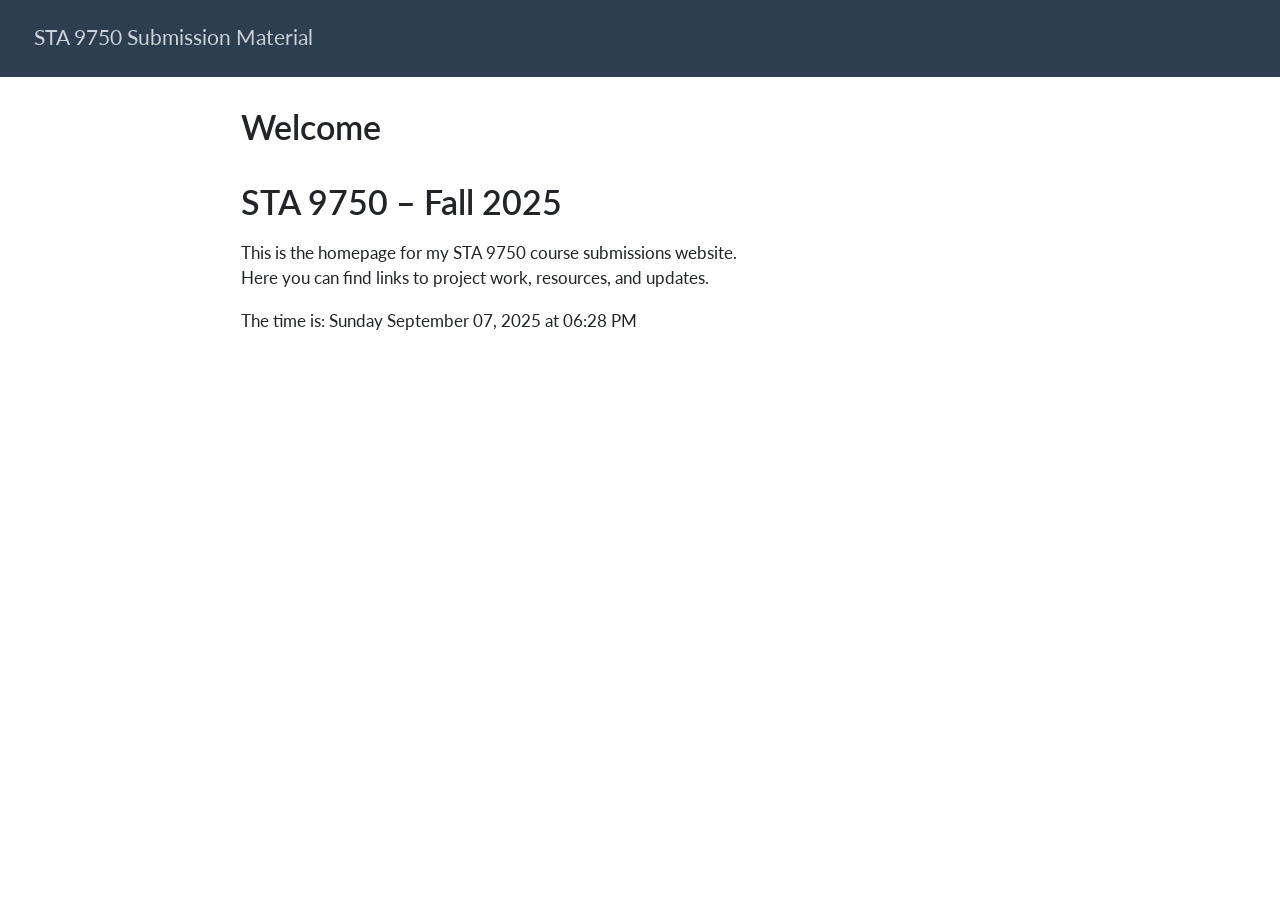
==== docs/index.html @ 11471ab5 "initial commit" ====
<!DOCTYPE html>
<html xmlns="http://www.w3.org/1999/xhtml" lang="en" xml:lang="en"><head>

<meta charset="utf-8">
<meta name="generator" content="quarto-1.8.24">

<meta name="viewport" content="width=device-width, initial-scale=1.0, user-scalable=yes">


<title>Welcome – STA 9750 Submission Material</title>
<style>
code{white-space: pre-wrap;}
span.smallcaps{font-variant: small-caps;}
div.columns{display: flex; gap: min(4vw, 1.5em);}
div.column{flex: auto; overflow-x: auto;}
div.hanging-indent{margin-left: 1.5em; text-indent: -1.5em;}
ul.task-list{list-style: none;}
ul.task-list li input[type="checkbox"] {
  width: 0.8em;
  margin: 0 0.8em 0.2em -1em; /* quarto-specific, see https://github.com/quarto-dev/quarto-cli/issues/4556 */ 
  vertical-align: middle;
}
</style>


<script src="site_libs/quarto-nav/quarto-nav.js"></script>
<script src="site_libs/quarto-nav/headroom.min.js"></script>
<script src="site_libs/clipboard/clipboard.min.js"></script>
<script src="site_libs/quarto-search/autocomplete.umd.js"></script>
<script src="site_libs/quarto-search/fuse.min.js"></script>
<script src="site_libs/quarto-search/quarto-search.js"></script>
<meta name="quarto:offset" content="./">
<script src="site_libs/quarto-html/quarto.js" type="module"></script>
<script src="site_libs/quarto-html/tabsets/tabsets.js" type="module"></script>
<script src="site_libs/quarto-html/axe/axe-check.js" type="module"></script>
<script src="site_libs/quarto-html/popper.min.js"></script>
<script src="site_libs/quarto-html/tippy.umd.min.js"></script>
<script src="site_libs/quarto-html/anchor.min.js"></script>
<link href="site_libs/quarto-html/tippy.css" rel="stylesheet">
<link href="site_libs/quarto-html/quarto-syntax-highlighting-dc55a5b9e770e841cd82e46aadbfb9b0.css" rel="stylesheet" id="quarto-text-highlighting-styles">
<script src="site_libs/bootstrap/bootstrap.min.js"></script>
<link href="site_libs/bootstrap/bootstrap-icons.css" rel="stylesheet">
<link href="site_libs/bootstrap/bootstrap-466483732dcb0cea7139c1eae81929d3.min.css" rel="stylesheet" append-hash="true" id="quarto-bootstrap" data-mode="light">
<script id="quarto-search-options" type="application/json">{
  "location": "navbar",
  "copy-button": false,
  "collapse-after": 3,
  "panel-placement": "end",
  "type": "overlay",
  "limit": 50,
  "keyboard-shortcut": [
    "f",
    "/",
    "s"
  ],
  "show-item-context": false,
  "language": {
    "search-no-results-text": "No results",
    "search-matching-documents-text": "matching documents",
    "search-copy-link-title": "Copy link to search",
    "search-hide-matches-text": "Hide additional matches",
    "search-more-match-text": "more match in this document",
    "search-more-matches-text": "more matches in this document",
    "search-clear-button-title": "Clear",
    "search-text-placeholder": "",
    "search-detached-cancel-button-title": "Cancel",
    "search-submit-button-title": "Submit",
    "search-label": "Search"
  }
}</script>


</head>

<body class="nav-fixed fullcontent quarto-light">

<div id="quarto-search-results"></div>
  <header id="quarto-header" class="headroom fixed-top">
    <nav class="navbar navbar-expand-lg " data-bs-theme="dark">
      <div class="navbar-container container-fluid">
      <div class="navbar-brand-container mx-auto">
    <a href="./index.html" class="navbar-brand navbar-brand-logo">
    </a>
    <a class="navbar-brand" href="./index.html">
    <span class="navbar-title">STA 9750 Submission Material</span>
    </a>
  </div>
        <div class="quarto-navbar-tools tools-end">
</div>
      </div> <!-- /container-fluid -->
    </nav>
</header>
<!-- content -->
<div id="quarto-content" class="quarto-container page-columns page-rows-contents page-layout-article page-navbar">
<!-- sidebar -->
<!-- margin-sidebar -->
    
<!-- main -->
<main class="content" id="quarto-document-content">

<header id="title-block-header" class="quarto-title-block default">
<div class="quarto-title">
<h1 class="title">Welcome</h1>
</div>



<div class="quarto-title-meta">

    
  
    
  </div>
  


</header>


<section id="sta-9750-fall-2025" class="level1">
<h1>STA 9750 – Fall 2025</h1>
<p>This is the homepage for my STA 9750 course submissions website.<br>
Here you can find links to project work, resources, and updates.</p>
<p>The time is: Sunday September 07, 2025 at 06:28 PM</p>


</section>

</main> <!-- /main -->
<script id="quarto-html-after-body" type="application/javascript">
  window.document.addEventListener("DOMContentLoaded", function (event) {
    const icon = "";
    const anchorJS = new window.AnchorJS();
    anchorJS.options = {
      placement: 'right',
      icon: icon
    };
    anchorJS.add('.anchored');
    const isCodeAnnotation = (el) => {
      for (const clz of el.classList) {
        if (clz.startsWith('code-annotation-')) {                     
          return true;
        }
      }
      return false;
    }
    const onCopySuccess = function(e) {
      // button target
      const button = e.trigger;
      // don't keep focus
      button.blur();
      // flash "checked"
      button.classList.add('code-copy-button-checked');
      var currentTitle = button.getAttribute("title");
      button.setAttribute("title", "Copied!");
      let tooltip;
      if (window.bootstrap) {
        button.setAttribute("data-bs-toggle", "tooltip");
        button.setAttribute("data-bs-placement", "left");
        button.setAttribute("data-bs-title", "Copied!");
        tooltip = new bootstrap.Tooltip(button, 
          { trigger: "manual", 
            customClass: "code-copy-button-tooltip",
            offset: [0, -8]});
        tooltip.show();    
      }
      setTimeout(function() {
        if (tooltip) {
          tooltip.hide();
          button.removeAttribute("data-bs-title");
          button.removeAttribute("data-bs-toggle");
          button.removeAttribute("data-bs-placement");
        }
        button.setAttribute("title", currentTitle);
        button.classList.remove('code-copy-button-checked');
      }, 1000);
      // clear code selection
      e.clearSelection();
    }
    const getTextToCopy = function(trigger) {
      const outerScaffold = trigger.parentElement.cloneNode(true);
      const codeEl = outerScaffold.querySelector('code');
      for (const childEl of codeEl.children) {
        if (isCodeAnnotation(childEl)) {
          childEl.remove();
        }
      }
      return codeEl.innerText;
    }
    const clipboard = new window.ClipboardJS('.code-copy-button:not([data-in-quarto-modal])', {
      text: getTextToCopy
    });
    clipboard.on('success', onCopySuccess);
    if (window.document.getElementById('quarto-embedded-source-code-modal')) {
      const clipboardModal = new window.ClipboardJS('.code-copy-button[data-in-quarto-modal]', {
        text: getTextToCopy,
        container: window.document.getElementById('quarto-embedded-source-code-modal')
      });
      clipboardModal.on('success', onCopySuccess);
    }
      var localhostRegex = new RegExp(/^(?:http|https):\/\/localhost\:?[0-9]*\//);
      var mailtoRegex = new RegExp(/^mailto:/);
        var filterRegex = new RegExp("https:\/\/<swarnadeeproy10>\.github\.io\/STA9750-2025-FALL\/");
      var isInternal = (href) => {
          return filterRegex.test(href) || localhostRegex.test(href) || mailtoRegex.test(href);
      }
      // Inspect non-navigation links and adorn them if external
     var links = window.document.querySelectorAll('a[href]:not(.nav-link):not(.navbar-brand):not(.toc-action):not(.sidebar-link):not(.sidebar-item-toggle):not(.pagination-link):not(.no-external):not([aria-hidden]):not(.dropdown-item):not(.quarto-navigation-tool):not(.about-link)');
      for (var i=0; i<links.length; i++) {
        const link = links[i];
        if (!isInternal(link.href)) {
          // undo the damage that might have been done by quarto-nav.js in the case of
          // links that we want to consider external
          if (link.dataset.originalHref !== undefined) {
            link.href = link.dataset.originalHref;
          }
        }
      }
    function tippyHover(el, contentFn, onTriggerFn, onUntriggerFn) {
      const config = {
        allowHTML: true,
        maxWidth: 500,
        delay: 100,
        arrow: false,
        appendTo: function(el) {
            return el.parentElement;
        },
        interactive: true,
        interactiveBorder: 10,
        theme: 'quarto',
        placement: 'bottom-start',
      };
      if (contentFn) {
        config.content = contentFn;
      }
      if (onTriggerFn) {
        config.onTrigger = onTriggerFn;
      }
      if (onUntriggerFn) {
        config.onUntrigger = onUntriggerFn;
      }
      window.tippy(el, config); 
    }
    const noterefs = window.document.querySelectorAll('a[role="doc-noteref"]');
    for (var i=0; i<noterefs.length; i++) {
      const ref = noterefs[i];
      tippyHover(ref, function() {
        // use id or data attribute instead here
        let href = ref.getAttribute('data-footnote-href') || ref.getAttribute('href');
        try { href = new URL(href).hash; } catch {}
        const id = href.replace(/^#\/?/, "");
        const note = window.document.getElementById(id);
        if (note) {
          return note.innerHTML;
        } else {
          return "";
        }
      });
    }
    const xrefs = window.document.querySelectorAll('a.quarto-xref');
    const processXRef = (id, note) => {
      // Strip column container classes
      const stripColumnClz = (el) => {
        el.classList.remove("page-full", "page-columns");
        if (el.children) {
          for (const child of el.children) {
            stripColumnClz(child);
          }
        }
      }
      stripColumnClz(note)
      if (id === null || id.startsWith('sec-')) {
        // Special case sections, only their first couple elements
        const container = document.createElement("div");
        if (note.children && note.children.length > 2) {
          container.appendChild(note.children[0].cloneNode(true));
          for (let i = 1; i < note.children.length; i++) {
            const child = note.children[i];
            if (child.tagName === "P" && child.innerText === "") {
              continue;
            } else {
              container.appendChild(child.cloneNode(true));
              break;
            }
          }
          if (window.Quarto?.typesetMath) {
            window.Quarto.typesetMath(container);
          }
          return container.innerHTML
        } else {
          if (window.Quarto?.typesetMath) {
            window.Quarto.typesetMath(note);
          }
          return note.innerHTML;
        }
      } else {
        // Remove any anchor links if they are present
        const anchorLink = note.querySelector('a.anchorjs-link');
        if (anchorLink) {
          anchorLink.remove();
        }
        if (window.Quarto?.typesetMath) {
          window.Quarto.typesetMath(note);
        }
        if (note.classList.contains("callout")) {
          return note.outerHTML;
        } else {
          return note.innerHTML;
        }
      }
    }
    for (var i=0; i<xrefs.length; i++) {
      const xref = xrefs[i];
      tippyHover(xref, undefined, function(instance) {
        instance.disable();
        let url = xref.getAttribute('href');
        let hash = undefined; 
        if (url.startsWith('#')) {
          hash = url;
        } else {
          try { hash = new URL(url).hash; } catch {}
        }
        if (hash) {
          const id = hash.replace(/^#\/?/, "");
          const note = window.document.getElementById(id);
          if (note !== null) {
            try {
              const html = processXRef(id, note.cloneNode(true));
              instance.setContent(html);
            } finally {
              instance.enable();
              instance.show();
            }
          } else {
            // See if we can fetch this
            fetch(url.split('#')[0])
            .then(res => res.text())
            .then(html => {
              const parser = new DOMParser();
              const htmlDoc = parser.parseFromString(html, "text/html");
              const note = htmlDoc.getElementById(id);
              if (note !== null) {
                const html = processXRef(id, note);
                instance.setContent(html);
              } 
            }).finally(() => {
              instance.enable();
              instance.show();
            });
          }
        } else {
          // See if we can fetch a full url (with no hash to target)
          // This is a special case and we should probably do some content thinning / targeting
          fetch(url)
          .then(res => res.text())
          .then(html => {
            const parser = new DOMParser();
            const htmlDoc = parser.parseFromString(html, "text/html");
            const note = htmlDoc.querySelector('main.content');
            if (note !== null) {
              // This should only happen for chapter cross references
              // (since there is no id in the URL)
              // remove the first header
              if (note.children.length > 0 && note.children[0].tagName === "HEADER") {
                note.children[0].remove();
              }
              const html = processXRef(null, note);
              instance.setContent(html);
            } 
          }).finally(() => {
            instance.enable();
            instance.show();
          });
        }
      }, function(instance) {
      });
    }
        let selectedAnnoteEl;
        const selectorForAnnotation = ( cell, annotation) => {
          let cellAttr = 'data-code-cell="' + cell + '"';
          let lineAttr = 'data-code-annotation="' +  annotation + '"';
          const selector = 'span[' + cellAttr + '][' + lineAttr + ']';
          return selector;
        }
        const selectCodeLines = (annoteEl) => {
          const doc = window.document;
          const targetCell = annoteEl.getAttribute("data-target-cell");
          const targetAnnotation = annoteEl.getAttribute("data-target-annotation");
          const annoteSpan = window.document.querySelector(selectorForAnnotation(targetCell, targetAnnotation));
          const lines = annoteSpan.getAttribute("data-code-lines").split(",");
          const lineIds = lines.map((line) => {
            return targetCell + "-" + line;
          })
          let top = null;
          let height = null;
          let parent = null;
          if (lineIds.length > 0) {
              //compute the position of the single el (top and bottom and make a div)
              const el = window.document.getElementById(lineIds[0]);
              top = el.offsetTop;
              height = el.offsetHeight;
              parent = el.parentElement.parentElement;
            if (lineIds.length > 1) {
              const lastEl = window.document.getElementById(lineIds[lineIds.length - 1]);
              const bottom = lastEl.offsetTop + lastEl.offsetHeight;
              height = bottom - top;
            }
            if (top !== null && height !== null && parent !== null) {
              // cook up a div (if necessary) and position it 
              let div = window.document.getElementById("code-annotation-line-highlight");
              if (div === null) {
                div = window.document.createElement("div");
                div.setAttribute("id", "code-annotation-line-highlight");
                div.style.position = 'absolute';
                parent.appendChild(div);
              }
              div.style.top = top - 2 + "px";
              div.style.height = height + 4 + "px";
              div.style.left = 0;
              let gutterDiv = window.document.getElementById("code-annotation-line-highlight-gutter");
              if (gutterDiv === null) {
                gutterDiv = window.document.createElement("div");
                gutterDiv.setAttribute("id", "code-annotation-line-highlight-gutter");
                gutterDiv.style.position = 'absolute';
                const codeCell = window.document.getElementById(targetCell);
                const gutter = codeCell.querySelector('.code-annotation-gutter');
                gutter.appendChild(gutterDiv);
              }
              gutterDiv.style.top = top - 2 + "px";
              gutterDiv.style.height = height + 4 + "px";
            }
            selectedAnnoteEl = annoteEl;
          }
        };
        const unselectCodeLines = () => {
          const elementsIds = ["code-annotation-line-highlight", "code-annotation-line-highlight-gutter"];
          elementsIds.forEach((elId) => {
            const div = window.document.getElementById(elId);
            if (div) {
              div.remove();
            }
          });
          selectedAnnoteEl = undefined;
        };
          // Handle positioning of the toggle
      window.addEventListener(
        "resize",
        throttle(() => {
          elRect = undefined;
          if (selectedAnnoteEl) {
            selectCodeLines(selectedAnnoteEl);
          }
        }, 10)
      );
      function throttle(fn, ms) {
      let throttle = false;
      let timer;
        return (...args) => {
          if(!throttle) { // first call gets through
              fn.apply(this, args);
              throttle = true;
          } else { // all the others get throttled
              if(timer) clearTimeout(timer); // cancel #2
              timer = setTimeout(() => {
                fn.apply(this, args);
                timer = throttle = false;
              }, ms);
          }
        };
      }
        // Attach click handler to the DT
        const annoteDls = window.document.querySelectorAll('dt[data-target-cell]');
        for (const annoteDlNode of annoteDls) {
          annoteDlNode.addEventListener('click', (event) => {
            const clickedEl = event.target;
            if (clickedEl !== selectedAnnoteEl) {
              unselectCodeLines();
              const activeEl = window.document.querySelector('dt[data-target-cell].code-annotation-active');
              if (activeEl) {
                activeEl.classList.remove('code-annotation-active');
              }
              selectCodeLines(clickedEl);
              clickedEl.classList.add('code-annotation-active');
            } else {
              // Unselect the line
              unselectCodeLines();
              clickedEl.classList.remove('code-annotation-active');
            }
          });
        }
    const findCites = (el) => {
      const parentEl = el.parentElement;
      if (parentEl) {
        const cites = parentEl.dataset.cites;
        if (cites) {
          return {
            el,
            cites: cites.split(' ')
          };
        } else {
          return findCites(el.parentElement)
        }
      } else {
        return undefined;
      }
    };
    var bibliorefs = window.document.querySelectorAll('a[role="doc-biblioref"]');
    for (var i=0; i<bibliorefs.length; i++) {
      const ref = bibliorefs[i];
      const citeInfo = findCites(ref);
      if (citeInfo) {
        tippyHover(citeInfo.el, function() {
          var popup = window.document.createElement('div');
          citeInfo.cites.forEach(function(cite) {
            var citeDiv = window.document.createElement('div');
            citeDiv.classList.add('hanging-indent');
            citeDiv.classList.add('csl-entry');
            var biblioDiv = window.document.getElementById('ref-' + cite);
            if (biblioDiv) {
              citeDiv.innerHTML = biblioDiv.innerHTML;
            }
            popup.appendChild(citeDiv);
          });
          return popup.innerHTML;
        });
      }
    }
  });
  </script>
</div> <!-- /content -->




</body></html>
---- docs/site_libs/quarto-html/tippy.css ----
.tippy-box[data-animation=fade][data-state=hidden]{opacity:0}[data-tippy-root]{max-width:calc(100vw - 10px)}.tippy-box{position:relative;background-color:#333;color:#fff;border-radius:4px;font-size:14px;line-height:1.4;white-space:normal;outline:0;transition-property:transform,visibility,opacity}.tippy-box[data-placement^=top]>.tippy-arrow{bottom:0}.tippy-box[data-placement^=top]>.tippy-arrow:before{bottom:-7px;left:0;border-width:8px 8px 0;border-top-color:initial;transform-origin:center top}.tippy-box[data-placement^=bottom]>.tippy-arrow{top:0}.tippy-box[data-placement^=bottom]>.tippy-arrow:before{top:-7px;left:0;border-width:0 8px 8px;border-bottom-color:initial;transform-origin:center bottom}.tippy-box[data-placement^=left]>.tippy-arrow{right:0}.tippy-box[data-placement^=left]>.tippy-arrow:before{border-width:8px 0 8px 8px;border-left-color:initial;right:-7px;transform-origin:center left}.tippy-box[data-placement^=right]>.tippy-arrow{left:0}.tippy-box[data-placement^=right]>.tippy-arrow:before{left:-7px;border-width:8px 8px 8px 0;border-right-color:initial;transform-origin:center right}.tippy-box[data-inertia][data-state=visible]{transition-timing-function:cubic-bezier(.54,1.5,.38,1.11)}.tippy-arrow{width:16px;height:16px;color:#333}.tippy-arrow:before{content:"";position:absolute;border-color:transparent;border-style:solid}.tippy-content{position:relative;padding:5px 9px;z-index:1}
---- docs/site_libs/quarto-html/quarto-syntax-highlighting-dc55a5b9e770e841cd82e46aadbfb9b0.css ----
/* quarto syntax highlight colors */
:root {
  --quarto-hl-ot-color: #003B4F;
  --quarto-hl-at-color: #657422;
  --quarto-hl-ss-color: #20794D;
  --quarto-hl-an-color: #5E5E5E;
  --quarto-hl-fu-color: #4758AB;
  --quarto-hl-st-color: #20794D;
  --quarto-hl-cf-color: #003B4F;
  --quarto-hl-op-color: #5E5E5E;
  --quarto-hl-er-color: #AD0000;
  --quarto-hl-bn-color: #AD0000;
  --quarto-hl-al-color: #AD0000;
  --quarto-hl-va-color: #111111;
  --quarto-hl-bu-color: inherit;
  --quarto-hl-ex-color: inherit;
  --quarto-hl-pp-color: #AD0000;
  --quarto-hl-in-color: #5E5E5E;
  --quarto-hl-vs-color: #20794D;
  --quarto-hl-wa-color: #5E5E5E;
  --quarto-hl-do-color: #5E5E5E;
  --quarto-hl-im-color: #00769E;
  --quarto-hl-ch-color: #20794D;
  --quarto-hl-dt-color: #AD0000;
  --quarto-hl-fl-color: #AD0000;
  --quarto-hl-co-color: #5E5E5E;
  --quarto-hl-cv-color: #5E5E5E;
  --quarto-hl-cn-color: #8f5902;
  --quarto-hl-sc-color: #5E5E5E;
  --quarto-hl-dv-color: #AD0000;
  --quarto-hl-kw-color: #003B4F;
}

/* other quarto variables */
:root {
  --quarto-font-monospace: SFMono-Regular, Menlo, Monaco, Consolas, "Liberation Mono", "Courier New", monospace;
}

/* syntax highlight based on Pandoc's rules */
pre > code.sourceCode > span {
  color: #003B4F;
}

code.sourceCode > span {
  color: #003B4F;
}

div.sourceCode,
div.sourceCode pre.sourceCode {
  color: #003B4F;
}

/* Normal */
code span {
  color: #003B4F;
}

/* Alert */
code span.al {
  color: #AD0000;
  font-style: inherit;
}

/* Annotation */
code span.an {
  color: #5E5E5E;
  font-style: inherit;
}

/* Attribute */
code span.at {
  color: #657422;
  font-style: inherit;
}

/* BaseN */
code span.bn {
  color: #AD0000;
  font-style: inherit;
}

/* BuiltIn */
code span.bu {
  font-style: inherit;
}

/* ControlFlow */
code span.cf {
  color: #003B4F;
  font-weight: bold;
  font-style: inherit;
}

/* Char */
code span.ch {
  color: #20794D;
  font-style: inherit;
}

/* Constant */
code span.cn {
  color: #8f5902;
  font-style: inherit;
}

/* Comment */
code span.co {
  color: #5E5E5E;
  font-style: inherit;
}

/* CommentVar */
code span.cv {
  color: #5E5E5E;
  font-style: italic;
}

/* Documentation */
code span.do {
  color: #5E5E5E;
  font-style: italic;
}

/* DataType */
code span.dt {
  color: #AD0000;
  font-style: inherit;
}

/* DecVal */
code span.dv {
  color: #AD0000;
  font-style: inherit;
}

/* Error */
code span.er {
  color: #AD0000;
  font-style: inherit;
}

/* Extension */
code span.ex {
  font-style: inherit;
}

/* Float */
code span.fl {
  color: #AD0000;
  font-style: inherit;
}

/* Function */
code span.fu {
  color: #4758AB;
  font-style: inherit;
}

/* Import */
code span.im {
  color: #00769E;
  font-style: inherit;
}

/* Information */
code span.in {
  color: #5E5E5E;
  font-style: inherit;
}

/* Keyword */
code span.kw {
  color: #003B4F;
  font-weight: bold;
  font-style: inherit;
}

/* Operator */
code span.op {
  color: #5E5E5E;
  font-style: inherit;
}

/* Other */
code span.ot {
  color: #003B4F;
  font-style: inherit;
}

/* Preprocessor */
code span.pp {
  color: #AD0000;
  font-style: inherit;
}

/* SpecialChar */
code span.sc {
  color: #5E5E5E;
  font-style: inherit;
}

/* SpecialString */
code span.ss {
  color: #20794D;
  font-style: inherit;
}

/* String */
code span.st {
  color: #20794D;
  font-style: inherit;
}

/* Variable */
code span.va {
  color: #111111;
  font-style: inherit;
}

/* VerbatimString */
code span.vs {
  color: #20794D;
  font-style: inherit;
}

/* Warning */
code span.wa {
  color: #5E5E5E;
  font-style: italic;
}

.prevent-inlining {
  content: "</";
}

/*# sourceMappingURL=21f0b8dca5c347bd0a806dc2ce2adfe3.css.map */
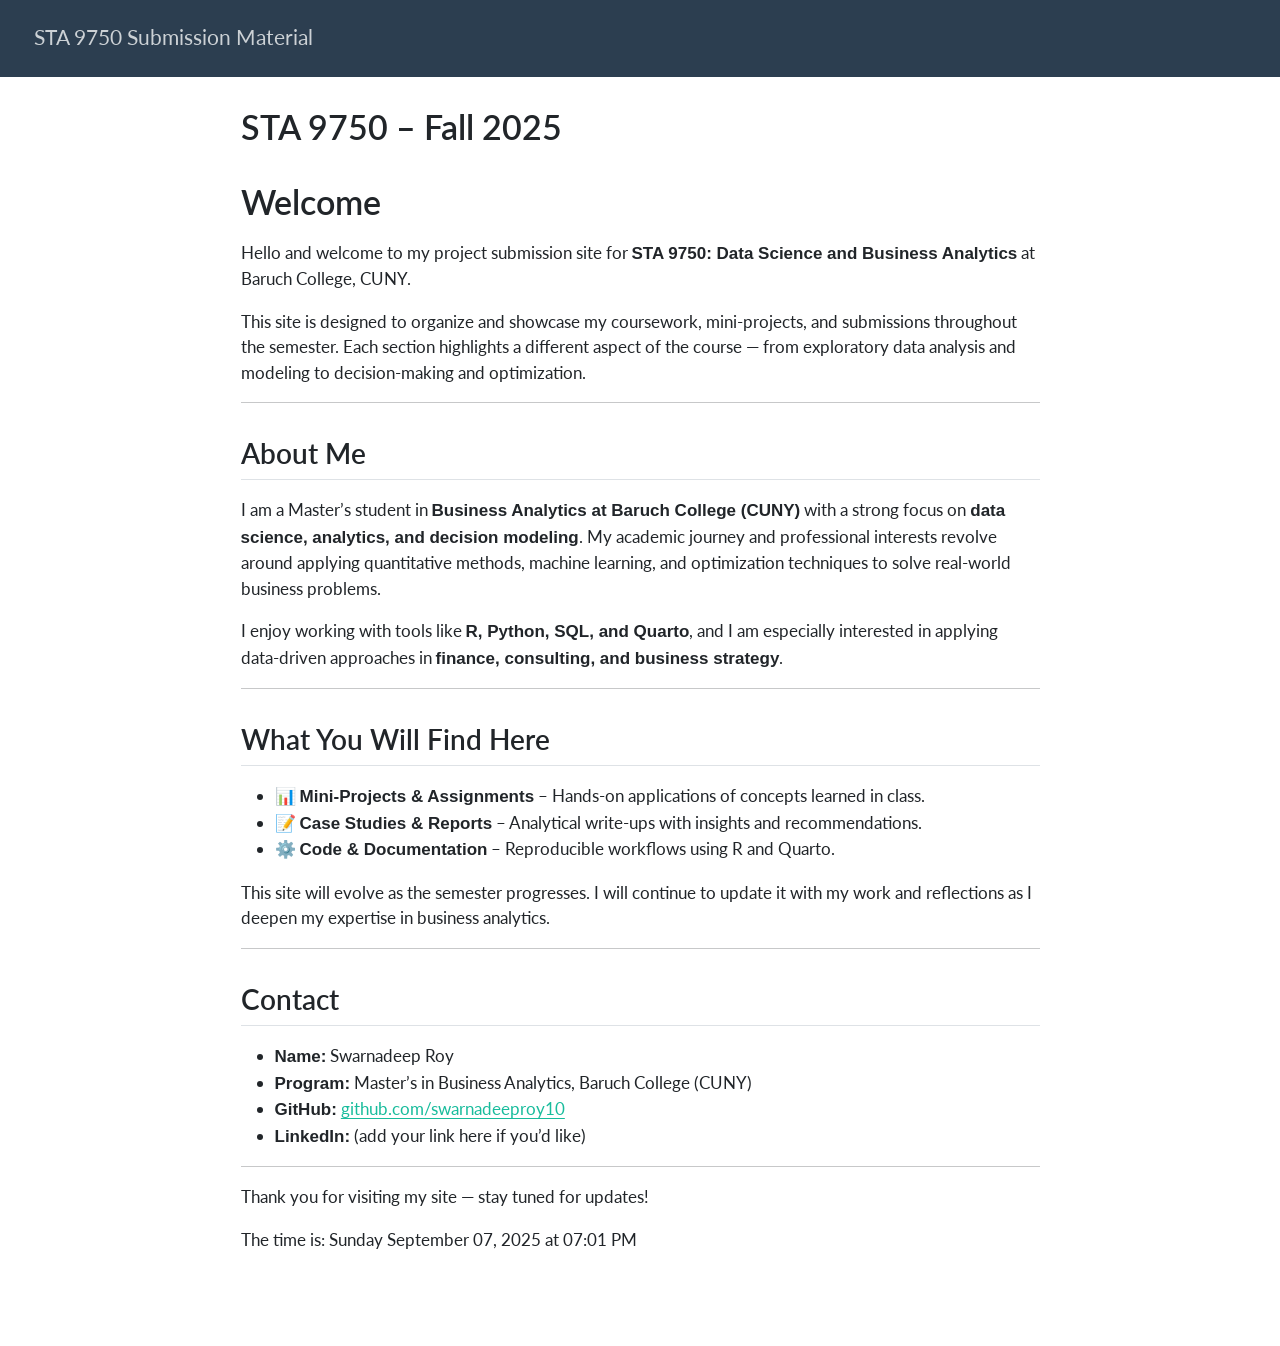
==== commit fe45cd9c: "commit" ====
--- a/docs/index.html
+++ b/docs/index.html
@@ -7,7 +7,7 @@
 <meta name="viewport" content="width=device-width, initial-scale=1.0, user-scalable=yes">
 
 
-<title>Welcome – STA 9750 Submission Material</title>
+<title>STA 9750 – Fall 2025 – STA 9750 Submission Material</title>
 <style>
 code{white-space: pre-wrap;}
 span.smallcaps{font-variant: small-caps;}
@@ -100,7 +100,7 @@
 
 <header id="title-block-header" class="quarto-title-block default">
 <div class="quarto-title">
-<h1 class="title">Welcome</h1>
+<h1 class="title">STA 9750 – Fall 2025</h1>
 </div>
 
 
@@ -117,13 +117,46 @@
 </header>
 
 
-<section id="sta-9750-fall-2025" class="level1">
-<h1>STA 9750 – Fall 2025</h1>
-<p>This is the homepage for my STA 9750 course submissions website.<br>
-Here you can find links to project work, resources, and updates.</p>
-<p>The time is: Sunday September 07, 2025 at 06:28 PM</p>
-
-
+<section id="welcome" class="level1">
+<h1>Welcome</h1>
+<p>Hello and welcome to my project submission site for <strong>STA 9750: Data Science and Business Analytics</strong> at Baruch College, CUNY.</p>
+<p>This site is designed to organize and showcase my coursework, mini-projects, and submissions throughout the semester. Each section highlights a different aspect of the course — from exploratory data analysis and modeling to decision-making and optimization.</p>
+<hr>
+<section id="about-me" class="level2">
+<h2 class="anchored" data-anchor-id="about-me">About Me</h2>
+<p>I am a Master’s student in <strong>Business Analytics at Baruch College (CUNY)</strong> with a strong focus on <strong>data science, analytics, and decision modeling</strong>. My academic journey and professional interests revolve around applying quantitative methods, machine learning, and optimization techniques to solve real-world business problems.</p>
+<p>I enjoy working with tools like <strong>R, Python, SQL, and Quarto</strong>, and I am especially interested in applying data-driven approaches in <strong>finance, consulting, and business strategy</strong>.</p>
+<hr>
+</section>
+<section id="what-you-will-find-here" class="level2">
+<h2 class="anchored" data-anchor-id="what-you-will-find-here">What You Will Find Here</h2>
+<ul>
+<li>📊 <strong>Mini-Projects &amp; Assignments</strong> – Hands-on applications of concepts learned in class.<br>
+</li>
+<li>📝 <strong>Case Studies &amp; Reports</strong> – Analytical write-ups with insights and recommendations.<br>
+</li>
+<li>⚙️ <strong>Code &amp; Documentation</strong> – Reproducible workflows using R and Quarto.</li>
+</ul>
+<p>This site will evolve as the semester progresses. I will continue to update it with my work and reflections as I deepen my expertise in business analytics.</p>
+<hr>
+</section>
+<section id="contact" class="level2">
+<h2 class="anchored" data-anchor-id="contact">Contact</h2>
+<ul>
+<li><strong>Name:</strong> Swarnadeep Roy<br>
+</li>
+<li><strong>Program:</strong> Master’s in Business Analytics, Baruch College (CUNY)<br>
+</li>
+<li><strong>GitHub:</strong> <a href="https://github.com/swarnadeeproy10">github.com/swarnadeeproy10</a><br>
+</li>
+<li><strong>LinkedIn:</strong> (add your link here if you’d like)</li>
+</ul>
+<hr>
+<p>Thank you for visiting my site — stay tuned for updates!</p>
+<p>The time is: Sunday September 07, 2025 at 07:01 PM</p>
+
+
+</section>
 </section>
 
 </main> <!-- /main -->
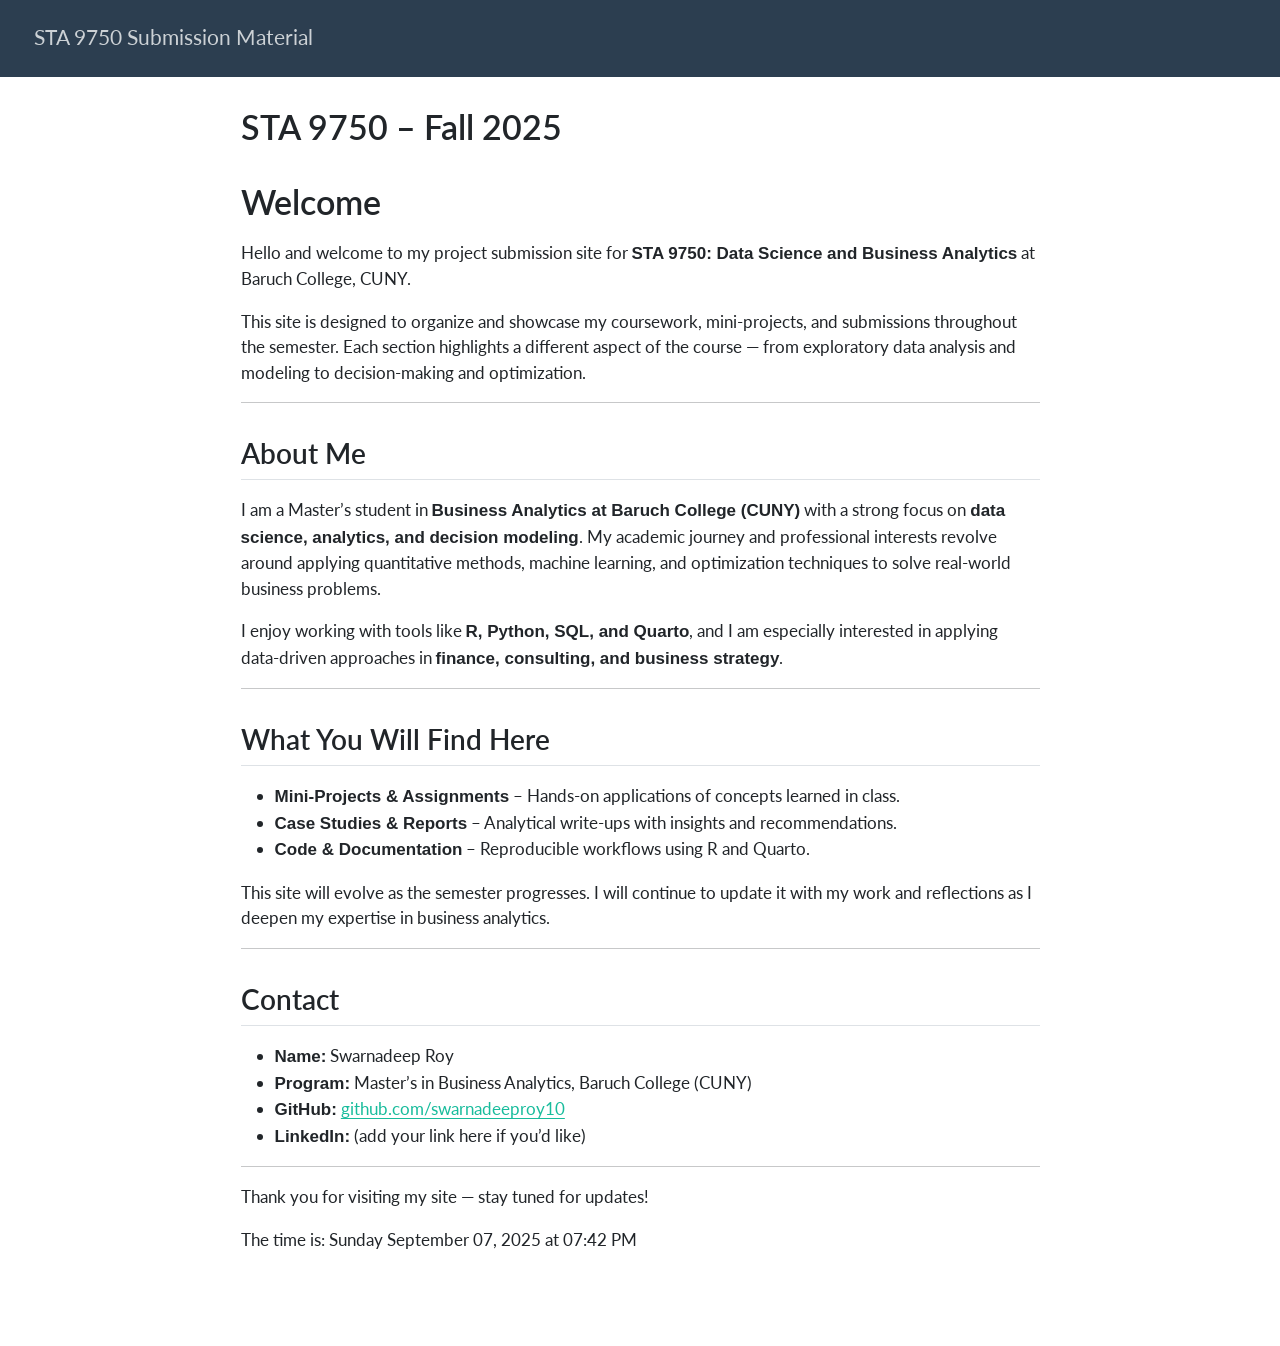
==== commit b5261aef: "Update index and site build commit" ====
--- a/docs/index.html
+++ b/docs/index.html
@@ -131,11 +131,11 @@
 <section id="what-you-will-find-here" class="level2">
 <h2 class="anchored" data-anchor-id="what-you-will-find-here">What You Will Find Here</h2>
 <ul>
-<li>📊 <strong>Mini-Projects &amp; Assignments</strong> – Hands-on applications of concepts learned in class.<br>
+<li><strong>Mini-Projects &amp; Assignments</strong> – Hands-on applications of concepts learned in class.<br>
 </li>
-<li>📝 <strong>Case Studies &amp; Reports</strong> – Analytical write-ups with insights and recommendations.<br>
+<li><strong>Case Studies &amp; Reports</strong> – Analytical write-ups with insights and recommendations.<br>
 </li>
-<li>⚙️ <strong>Code &amp; Documentation</strong> – Reproducible workflows using R and Quarto.</li>
+<li><strong>Code &amp; Documentation</strong> – Reproducible workflows using R and Quarto.</li>
 </ul>
 <p>This site will evolve as the semester progresses. I will continue to update it with my work and reflections as I deepen my expertise in business analytics.</p>
 <hr>
@@ -153,7 +153,7 @@
 </ul>
 <hr>
 <p>Thank you for visiting my site — stay tuned for updates!</p>
-<p>The time is: Sunday September 07, 2025 at 07:01 PM</p>
+<p>The time is: Sunday September 07, 2025 at 07:42 PM</p>
 
 
 </section>
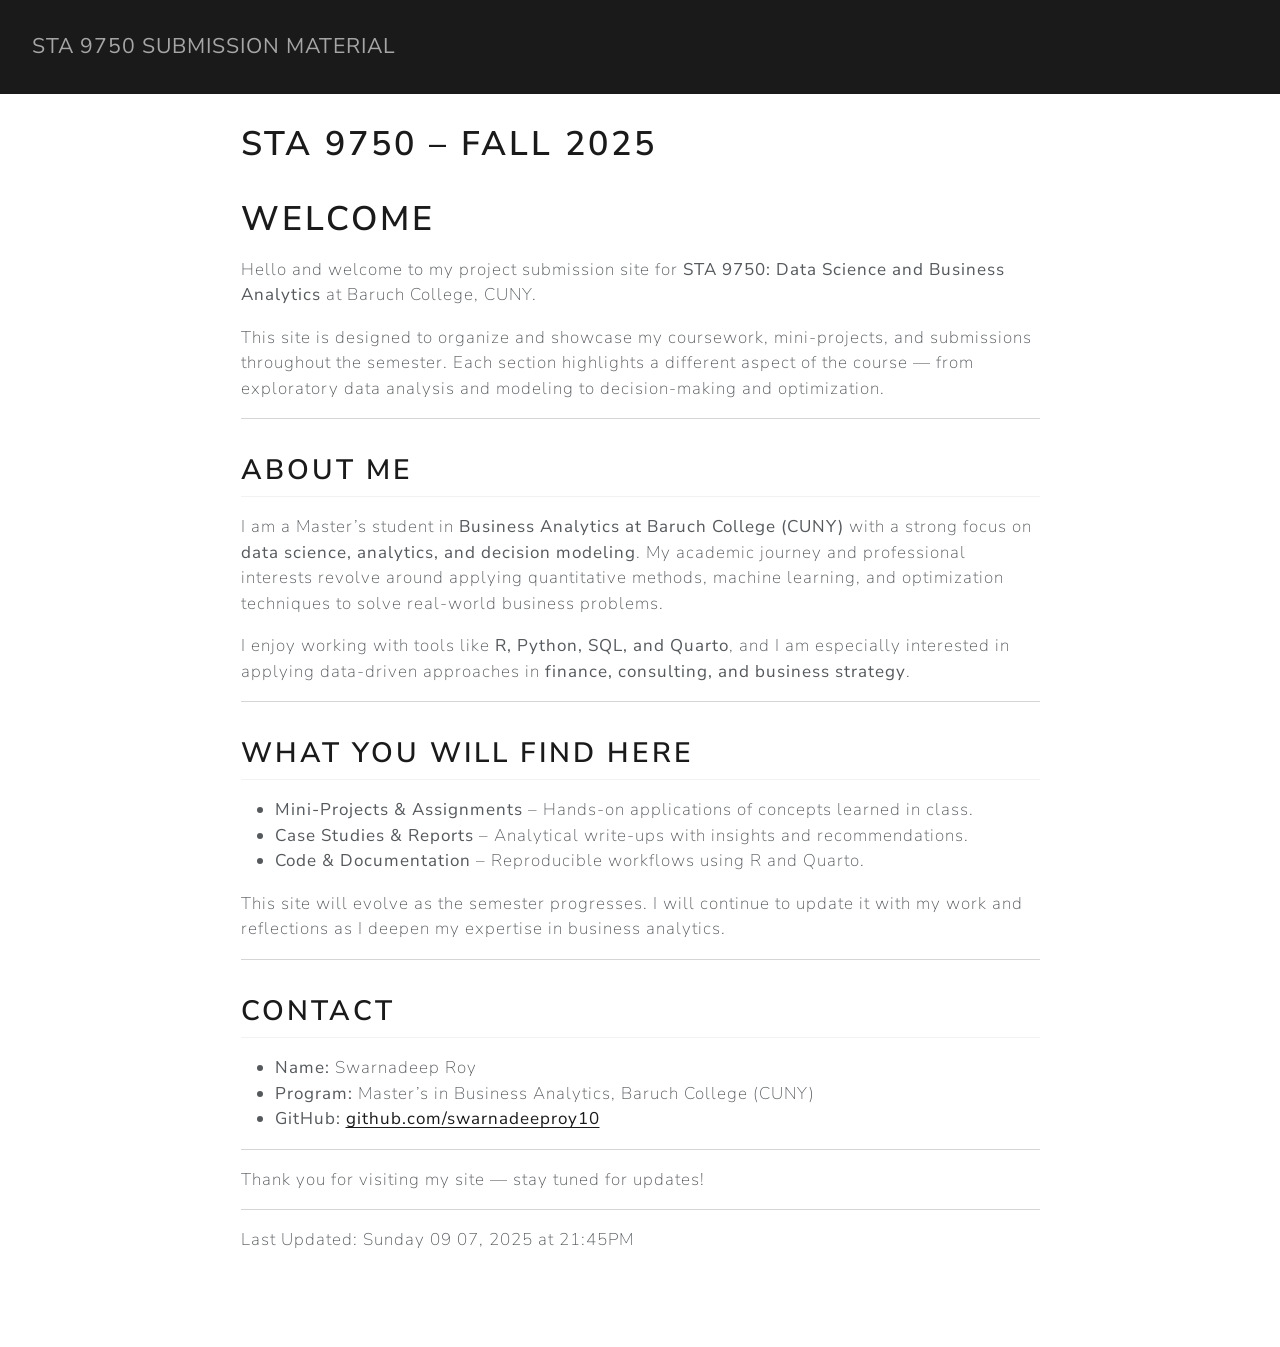
==== commit bc1e1e5d: "commit" ====
--- a/docs/index.html
+++ b/docs/index.html
@@ -40,7 +40,7 @@
 <link href="site_libs/quarto-html/quarto-syntax-highlighting-dc55a5b9e770e841cd82e46aadbfb9b0.css" rel="stylesheet" id="quarto-text-highlighting-styles">
 <script src="site_libs/bootstrap/bootstrap.min.js"></script>
 <link href="site_libs/bootstrap/bootstrap-icons.css" rel="stylesheet">
-<link href="site_libs/bootstrap/bootstrap-466483732dcb0cea7139c1eae81929d3.min.css" rel="stylesheet" append-hash="true" id="quarto-bootstrap" data-mode="light">
+<link href="site_libs/bootstrap/bootstrap-0c86f800422ac82d2a7a51bc8f02a127.min.css" rel="stylesheet" append-hash="true" id="quarto-bootstrap" data-mode="light">
 <script id="quarto-search-options" type="application/json">{
   "location": "navbar",
   "copy-button": false,
@@ -147,13 +147,12 @@
 </li>
 <li><strong>Program:</strong> Master’s in Business Analytics, Baruch College (CUNY)<br>
 </li>
-<li><strong>GitHub:</strong> <a href="https://github.com/swarnadeeproy10">github.com/swarnadeeproy10</a><br>
-</li>
-<li><strong>LinkedIn:</strong> (add your link here if you’d like)</li>
+<li><strong>GitHub:</strong> <a href="https://github.com/swarnadeeproy10">github.com/swarnadeeproy10</a></li>
 </ul>
 <hr>
 <p>Thank you for visiting my site — stay tuned for updates!</p>
-<p>The time is: Sunday September 07, 2025 at 07:42 PM</p>
+<hr>
+<p>Last Updated: Sunday 09 07, 2025 at 21:45PM</p>
 
 
 </section>
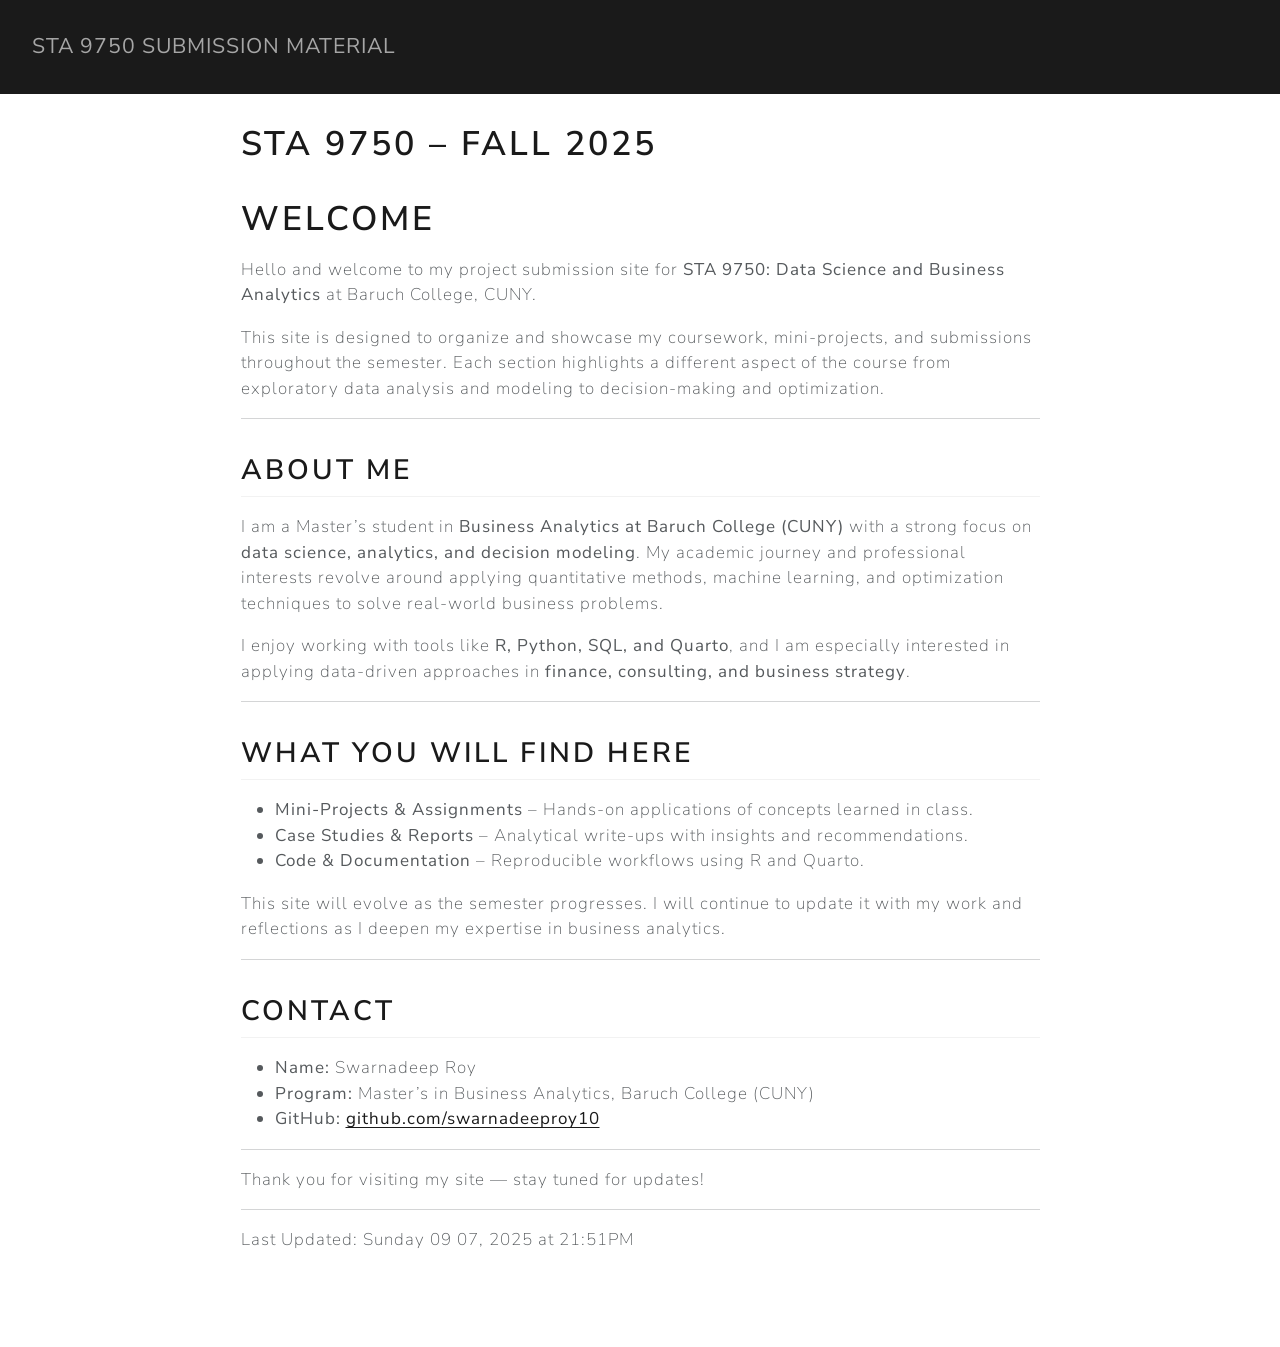
==== commit 13a00deb: "commit" ====
--- a/docs/index.html
+++ b/docs/index.html
@@ -120,7 +120,7 @@
 <section id="welcome" class="level1">
 <h1>Welcome</h1>
 <p>Hello and welcome to my project submission site for <strong>STA 9750: Data Science and Business Analytics</strong> at Baruch College, CUNY.</p>
-<p>This site is designed to organize and showcase my coursework, mini-projects, and submissions throughout the semester. Each section highlights a different aspect of the course — from exploratory data analysis and modeling to decision-making and optimization.</p>
+<p>This site is designed to organize and showcase my coursework, mini-projects, and submissions throughout the semester. Each section highlights a different aspect of the course from exploratory data analysis and modeling to decision-making and optimization.</p>
 <hr>
 <section id="about-me" class="level2">
 <h2 class="anchored" data-anchor-id="about-me">About Me</h2>
@@ -152,7 +152,7 @@
 <hr>
 <p>Thank you for visiting my site — stay tuned for updates!</p>
 <hr>
-<p>Last Updated: Sunday 09 07, 2025 at 21:45PM</p>
+<p>Last Updated: Sunday 09 07, 2025 at 21:51PM</p>
 
 
 </section>
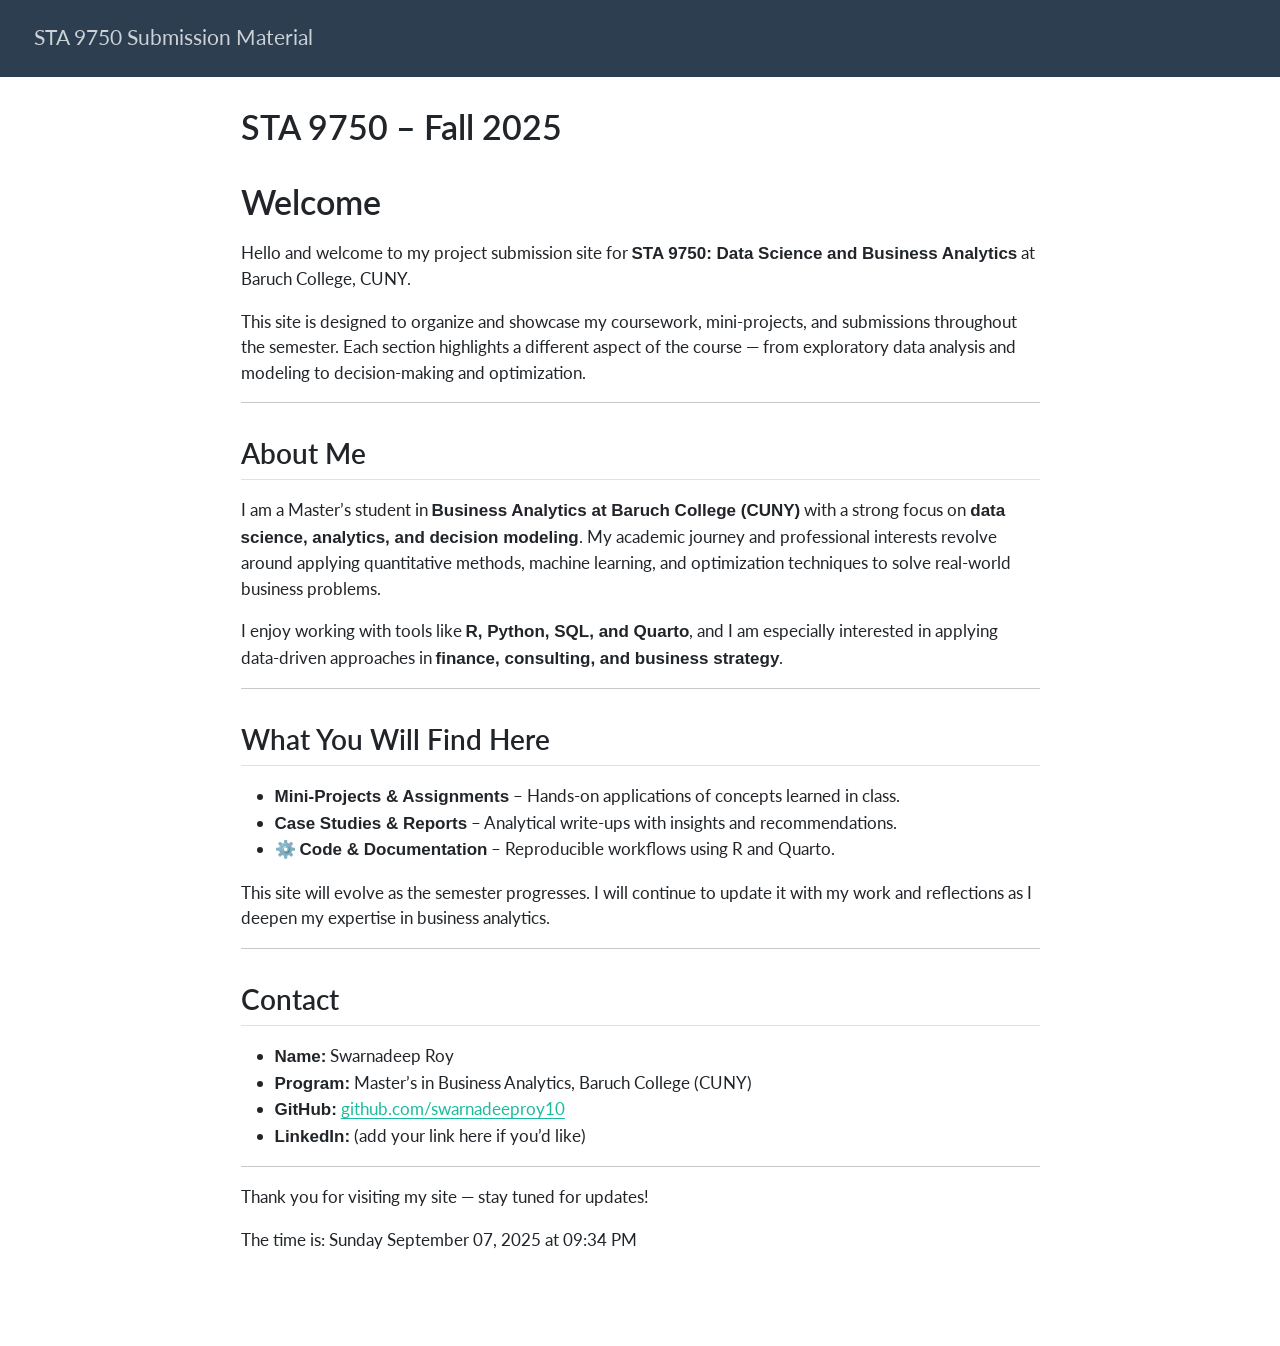
==== commit 29e30e64: "Commit" ====
--- a/docs/index.html
+++ b/docs/index.html
@@ -40,7 +40,7 @@
 <link href="site_libs/quarto-html/quarto-syntax-highlighting-dc55a5b9e770e841cd82e46aadbfb9b0.css" rel="stylesheet" id="quarto-text-highlighting-styles">
 <script src="site_libs/bootstrap/bootstrap.min.js"></script>
 <link href="site_libs/bootstrap/bootstrap-icons.css" rel="stylesheet">
-<link href="site_libs/bootstrap/bootstrap-0c86f800422ac82d2a7a51bc8f02a127.min.css" rel="stylesheet" append-hash="true" id="quarto-bootstrap" data-mode="light">
+<link href="site_libs/bootstrap/bootstrap-466483732dcb0cea7139c1eae81929d3.min.css" rel="stylesheet" append-hash="true" id="quarto-bootstrap" data-mode="light">
 <script id="quarto-search-options" type="application/json">{
   "location": "navbar",
   "copy-button": false,
@@ -120,7 +120,7 @@
 <section id="welcome" class="level1">
 <h1>Welcome</h1>
 <p>Hello and welcome to my project submission site for <strong>STA 9750: Data Science and Business Analytics</strong> at Baruch College, CUNY.</p>
-<p>This site is designed to organize and showcase my coursework, mini-projects, and submissions throughout the semester. Each section highlights a different aspect of the course from exploratory data analysis and modeling to decision-making and optimization.</p>
+<p>This site is designed to organize and showcase my coursework, mini-projects, and submissions throughout the semester. Each section highlights a different aspect of the course — from exploratory data analysis and modeling to decision-making and optimization.</p>
 <hr>
 <section id="about-me" class="level2">
 <h2 class="anchored" data-anchor-id="about-me">About Me</h2>
@@ -135,7 +135,7 @@
 </li>
 <li><strong>Case Studies &amp; Reports</strong> – Analytical write-ups with insights and recommendations.<br>
 </li>
-<li><strong>Code &amp; Documentation</strong> – Reproducible workflows using R and Quarto.</li>
+<li>⚙️ <strong>Code &amp; Documentation</strong> – Reproducible workflows using R and Quarto.</li>
 </ul>
 <p>This site will evolve as the semester progresses. I will continue to update it with my work and reflections as I deepen my expertise in business analytics.</p>
 <hr>
@@ -147,12 +147,13 @@
 </li>
 <li><strong>Program:</strong> Master’s in Business Analytics, Baruch College (CUNY)<br>
 </li>
-<li><strong>GitHub:</strong> <a href="https://github.com/swarnadeeproy10">github.com/swarnadeeproy10</a></li>
+<li><strong>GitHub:</strong> <a href="https://github.com/swarnadeeproy10">github.com/swarnadeeproy10</a><br>
+</li>
+<li><strong>LinkedIn:</strong> (add your link here if you’d like)</li>
 </ul>
 <hr>
 <p>Thank you for visiting my site — stay tuned for updates!</p>
-<hr>
-<p>Last Updated: Sunday 09 07, 2025 at 21:51PM</p>
+<p>The time is: Sunday September 07, 2025 at 09:34 PM</p>
 
 
 </section>
